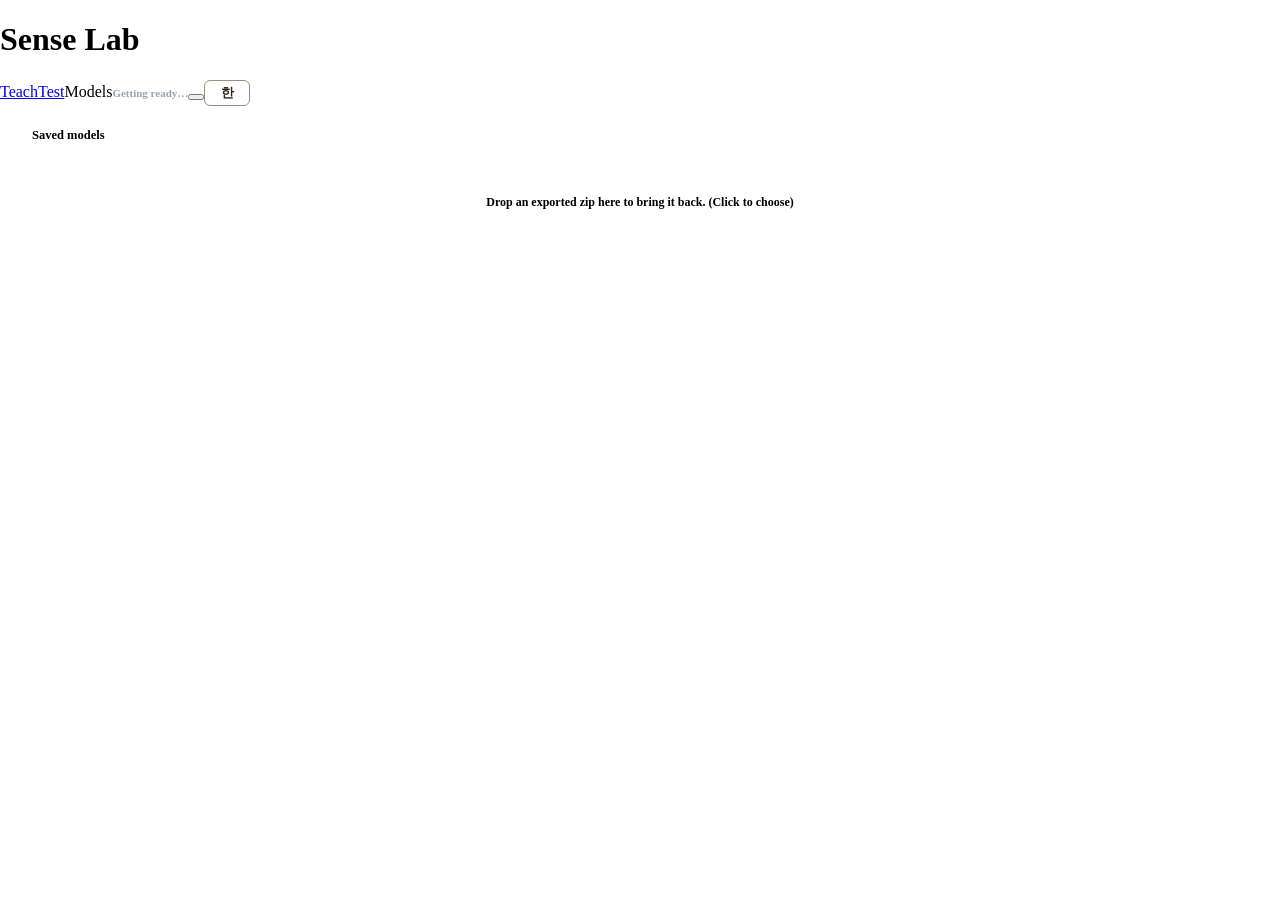
==== storage.html @ ff385c6b "브랜드를 영문 워드마크로 + 소스 버튼 2×2 그리드 - 로고·페이지 제목을 두 언어 모두 'Sense Lab' 으로 — 한글 음차(센스 랩)가   어색해서 고유명사는 영문으로 통" ====
<!DOCTYPE html>
<html lang="ko">
<head>
<meta charset="utf-8">
<meta name="viewport" content="width=device-width,initial-scale=1">
<title>Sense Lab — 보관함</title>
<link rel="icon" type="image/png" href="assets/img/favicon.png">
<link rel="manifest" href="manifest.webmanifest">
<meta name="theme-color" content="#FBF7EF">
<link rel="stylesheet" href="assets/fonts/pretendard.css?v=24">
<link rel="stylesheet" href="css/all.min.css?v=24">
<link rel="stylesheet" href="css/ui.css?v=24">
<link rel="stylesheet" href="css/theme-maker.css?v=24">
<link rel="stylesheet" href="css/app.css?v=24">
</head>
<body>

<header data-tab="storage.html"></header>

<div id="glMain">
  <div class="pan" style="flex:1">
    <div class="ph"><i class="fa-solid fa-box-archive"></i>저장한 모델</div>
    <div class="pb">
      <div id="stEmpty" class="hint" style="margin-top:0;display:none">
        <img src="assets/img/pibo-idea.png" alt="" style="width:110px;display:block;margin:18px auto 10px">
        <div style="text-align:center;font-size:12.5px">
          아직 저장한 모델이 없어요.<br><a href="index.html" style="color:var(--acc-ink)">학습실</a>에서 만들어 보세요.
        </div>
      </div>
      <div style="overflow-x:auto">
        <table id="stTable" style="display:none">
          <thead>
            <tr><th>이름</th><th>무엇을 보나</th><th>종류</th><th>예시</th><th>맞힌 비율</th><th>만든 날</th><th></th></tr>
          </thead>
          <tbody id="stBody"></tbody>
        </table>
      </div>

      <div class="dropzone" id="dropZone">
        내보낸 zip 파일을 여기에 놓으면 다시 들어와요. (눌러서 고르기)
      </div>
      <input type="file" id="impFile" accept=".zip" style="display:none">
    </div>
  </div>
</div>

<div id="toast"></div>

<script src="lib/nav.js?v=24"></script>
<script src="lib/i18n.js?v=24"></script>
<script src="lib/tour.js?v=24"></script>
<script src="vendor/tfjs/tf.min.js"></script>
<script src="lib/jszip.min.js"></script>
<script type="module" src="lib/storage_page.js?v=24"></script>
</body>
</html>
---- css/app.css ----
/* Sense Lab 전용 스타일 — 공통 규격은 css/ui.css (파이보 랩과 동일) */
/* 패널·단계·카드 등은 파이보 랩 분류툴(classify.html)의 규격을 그대로 옮겼다 */

html,body{height:100%;margin:0;overflow:hidden}
body{display:flex;flex-direction:column}

/* ── 단계 표시 (분류툴과 동일) ── */
#steps{display:flex;align-items:center;gap:0;padding:11px 16px;background:var(--panel2);
  border-bottom:1px solid var(--line);flex-shrink:0}
.stp{display:flex;align-items:center;gap:7px;font-size:12px;font-weight:600;color:var(--ink3)}
.stp .cir{width:21px;height:21px;border-radius:50%;display:flex;align-items:center;justify-content:center;
  background:var(--line);color:#fff;font-size:11px;font-weight:700}
.stp.on{color:var(--acc-ink)}
.stp.on .cir{background:var(--acc)}
.stp.done .cir{background:var(--ok)}
.stp.done{color:var(--ink2)}
.stpline{flex:1;height:1px;background:var(--line);margin:0 12px;max-width:70px}

/* ── 본문 3단 패널 ── */
#glMain{flex:1;min-height:0;display:flex;gap:12px;padding:12px;box-sizing:border-box;background:var(--bg)}
.pan{background:var(--panel);border:1px solid var(--line);border-radius:12px;
  display:flex;flex-direction:column;min-width:0;overflow:hidden}
.pan > .ph{display:flex;align-items:center;gap:7px;padding:10px 13px;font-size:12.5px;font-weight:700;
  color:var(--ink);border-bottom:1px solid var(--line-soft);flex-shrink:0}
.pan > .pb{padding:12px 13px;overflow-y:auto;flex:1}
#panL{width:270px;flex-shrink:0}
#panC{flex:1}
#panR{width:320px;flex-shrink:0}

.pb-label{font-size:11px;font-weight:700;color:var(--ink3);margin-bottom:6px}
.row{display:flex;gap:6px}
.inp{flex:1;min-width:0;border:1px solid var(--line);background:var(--panel2);
  border-radius:7px;padding:6px 9px;font-size:12px;font-family:inherit;color:var(--ink);outline:none}
.inp:focus{border-color:var(--acc)}
.hint{font-size:11px;color:var(--ink3);margin-top:9px;line-height:1.6}

.db{display:inline-flex;align-items:center;gap:6px;border:1px solid var(--line);
  background:var(--panel);color:var(--ink2);border-radius:8px;
  padding:6px 12px;font-size:12.5px;font-weight:600;cursor:pointer;font-family:inherit;transition:all .12s}
.db:hover{border-color:var(--acc);color:var(--acc-ink);background:var(--acc-soft)}
.db:disabled{opacity:.4;cursor:default}
.db.go{background:var(--acc);color:#fff;border-color:var(--acc)}
.db.go:hover{background:var(--acc-ink);border-color:var(--acc-ink);color:#fff}
.db.go:disabled{background:var(--acc);border-color:var(--acc);color:#fff}
.db.warn{background:var(--warn);color:#fff;border-color:var(--warn)}
.db.warn:hover{background:#C94A40;border-color:#C94A40;color:#fff}
/* 지우기처럼 위험하지만 튀면 안 되는 버튼 — 평소엔 조용히, 올리면 경고색 */
.db.danger{color:var(--ink3)}
.db.danger:hover{border-color:var(--warn);color:var(--warn);background:transparent}

/* ── 소스(무엇을 볼까) 선택 ── */
/* 2×2 그리드 — 영어처럼 라벨이 길어도 잘리지 않는다 */
.srcpick{display:grid;grid-template-columns:1fr 1fr;gap:6px}
.srcpick .db{justify-content:center;padding:9px 6px;min-width:0}
.srcpick .db.on{background:var(--acc-soft);border-color:var(--acc);color:var(--acc-ink)}

/* ── 종류(클래스) 카드 (분류툴과 동일) ── */
.cls{border:1px solid var(--line);border-radius:9px;padding:9px 10px;margin-top:8px;cursor:pointer;transition:all .12s}
.cls:hover{border-color:var(--acc)}
.cls.on{border-color:var(--acc);background:var(--acc-soft)}
.cls .top{display:flex;align-items:center;gap:6px}
.cls .nm{flex:1;font-size:12.5px;font-weight:700;color:var(--ink);
  overflow:hidden;text-overflow:ellipsis;white-space:nowrap}
.cls .ct{font-size:11px;color:var(--ink3);font-weight:600;flex-shrink:0}
.cls .del{border:0;background:none;color:var(--ink3);cursor:pointer;padding:2px 3px;font-size:11px}
.cls .del:hover{color:var(--warn)}
.thumbs{display:flex;flex-wrap:wrap;gap:3px;margin-top:7px;max-height:150px;overflow-y:auto;padding-right:2px}
.thumbs img{width:32px;height:32px;object-fit:cover;border-radius:4px;display:block;cursor:pointer;
  transition:transform .1s,outline-color .1s;outline:2px solid transparent}
.thumbs img:hover{transform:scale(2.2);outline-color:var(--warn);position:relative;z-index:5}

/* ── 카메라 ── */
#panC .pb{display:flex;flex-direction:column;min-height:0}
#camSel{max-width:340px}
#camBox{position:relative;background:#0C1114;border-radius:10px;overflow:hidden;
  flex:0 0 auto;aspect-ratio:4/3;height:min(40vh,360px);width:auto;max-width:100%;margin:0 auto}
#camVid{width:100%;height:100%;object-fit:contain;display:block;transform:scaleX(-1)}
#ovCv{position:absolute;inset:0;width:100%;height:100%;transform:scaleX(-1);pointer-events:none}
#bgCv{position:absolute;inset:0;width:100%;height:100%;transform:scaleX(-1);pointer-events:none}
#camOff{position:absolute;inset:0;display:flex;flex-direction:column;align-items:center;justify-content:center;
  gap:8px;color:#56646C;font-size:12px;font-weight:600}
#micCv{position:absolute;inset:0;width:100%;height:100%}

/* ── 갈래 토글 (한 손/두 손 · 상반신/전신) ── */
#variantRow{display:flex;align-items:center;gap:8px;margin-top:7px;flex-wrap:wrap}
#variantRow .lb2{font-size:11px;color:var(--ink3);font-weight:700;flex-shrink:0}
.seg{display:inline-flex;border:1.5px solid var(--line);border-radius:8px;overflow:hidden}
.seg button{border:0;background:transparent;padding:4px 11px;font-size:12px;font-weight:700;
  color:var(--ink2);cursor:pointer;display:flex;gap:5px;align-items:center;font-family:inherit}
.seg button+button{border-left:1.5px solid var(--line)}
.seg button.on{background:var(--acc-soft);color:var(--acc-ink)}
#capBtn,.selinfo,#panC .row{flex-shrink:0}
.selinfo{margin-top:10px;padding:8px 10px;border-radius:8px;background:var(--panel2);
  font-size:12px;color:var(--ink2);font-weight:600;text-align:center}
.selinfo.on{background:var(--acc-soft);color:var(--acc-ink)}
#capBtn{width:100%;margin-top:9px;justify-content:center;padding:11px}
.privnote{flex-shrink:0;text-align:center;font-size:11px;color:var(--ink3);margin-top:8px;font-weight:600}

/* ── 좌표 관찰 패널 ── */
#numsWrap{flex-shrink:0;margin-top:10px}
#numsHead{display:flex;align-items:center;gap:7px;font-size:11.5px;font-weight:700;color:var(--ink2)}
#numsHead .st-badge{font-size:10.5px;font-weight:600;color:var(--ink3)}
#numsBox{margin-top:6px;max-height:118px;overflow-y:auto;border:1px solid var(--line-soft);
  border-radius:8px;background:var(--panel2);padding:6px 8px}
#numsBox table{width:100%;border-collapse:collapse;font-family:var(--mono);font-size:10.5px;color:var(--ink2)}
#numsBox th{text-align:right;font-weight:600;color:var(--ink3);padding:1px 4px;position:sticky;top:-6px;background:var(--panel2)}
#numsBox th:first-child,#numsBox td:first-child{text-align:left;color:var(--ink3)}
#numsBox td{text-align:right;padding:1px 4px;font-variant-numeric:tabular-nums;white-space:nowrap}
#numsEmpty{font-size:11px;color:var(--ink3);text-align:center;padding:10px 0}

/* ── 진행 / 그래프 ── */
.prg{margin-bottom:12px}
.prg .lb{display:flex;justify-content:space-between;font-size:11px;color:var(--ink3);font-weight:600;margin-bottom:5px}
.track{height:6px;border-radius:3px;background:var(--line-soft);overflow:hidden}
.fill{height:100%;width:0;background:var(--acc);transition:width .2s}
#chartBox{margin-top:10px}
#chart{width:100%;height:110px;display:block;border:1px solid var(--line-soft);border-radius:8px;background:var(--panel2)}
.chart-legend{display:flex;gap:12px;margin-top:4px;font-size:10.5px;color:var(--ink3);font-weight:600}
.chart-legend i{display:inline-block;width:14px;height:3px;border-radius:2px;margin-right:4px;vertical-align:middle}
.chart-legend .lg-acc{background:var(--acc)}
.chart-legend .lg-warn{background:var(--warn)}

/* ── 예측 막대 (분류툴과 동일) ── */
.bar{margin-bottom:7px}
.bar .bl{display:flex;justify-content:space-between;font-size:11.5px;font-weight:600;color:var(--ink2);margin-bottom:3px}
.bar .bt{height:8px;border-radius:4px;background:var(--line-soft);overflow:hidden}
.bar .bf{height:100%;width:0;background:var(--ink3);transition:width .15s}
.bar.top .bl{color:var(--acc-ink)}
.bar.top .bf{background:var(--acc)}

/* ── 결과 / 혼동행렬(헷갈린 표) ── */
.sec2{border-top:1px solid var(--line-soft);margin-top:13px;padding-top:12px}
.sec2 .st{font-size:11px;font-weight:700;color:var(--ink3);margin-bottom:8px;
  text-transform:uppercase;letter-spacing:.04em}
.accbig{font-size:22px;font-weight:800;color:var(--acc-ink);font-variant-numeric:tabular-nums}
.accbig small{font-size:12px;color:var(--ink3);font-weight:600;margin-left:6px}
#cmWrap{overflow-x:auto;margin-top:8px}
#cmWrap table{border-collapse:collapse;font-size:10.5px;margin:0 auto}
#cmWrap th{font-weight:600;color:var(--ink3);padding:3px 6px;max-width:64px;overflow:hidden;
  text-overflow:ellipsis;white-space:nowrap}
#cmWrap td{border:1px solid var(--line-soft);padding:0;text-align:center;min-width:34px;height:26px;
  font-variant-numeric:tabular-nums;font-weight:700;color:var(--ink2)}
#cmWrap td.diag{color:var(--acc-deep)}
.cm-note{font-size:10.5px;color:var(--ink3);margin-top:6px;line-height:1.5;text-align:center}

/* ── 저장 목록 ── */
.saved{display:flex;align-items:center;gap:6px;padding:6px 9px;border-radius:7px;
  background:var(--panel2);margin-bottom:5px;font-size:11.5px}
.saved .nm{flex:1;font-weight:700;color:var(--ink);overflow:hidden;text-overflow:ellipsis;white-space:nowrap}
.saved .mt{color:var(--ink3);flex-shrink:0;font-size:10.5px}
.saved button{border:0;background:none;color:var(--ink3);cursor:pointer;padding:2px 3px}
.saved button:hover{color:var(--warn)}

/* ── 시험실 ── */
.modes{display:flex;gap:6px;padding:11px 16px;background:var(--panel2);border-bottom:1px solid var(--line);flex-shrink:0}
.modes .db.on{background:var(--acc-soft);border-color:var(--acc);color:var(--acc-ink)}
.mradio{display:flex;align-items:center;gap:8px;border:1px solid var(--line);border-radius:9px;
  padding:8px 10px;margin-top:8px;cursor:pointer;transition:all .12s;font-size:12px}
.mradio:hover{border-color:var(--acc)}
.mradio.on{border-color:var(--acc);background:var(--acc-soft)}
.mradio .nm{flex:1;font-weight:700;color:var(--ink);overflow:hidden;text-overflow:ellipsis;white-space:nowrap}
.mradio .mt{font-size:10.5px;color:var(--ink3);flex-shrink:0}
.thr{margin-top:13px}
.thr .lb{display:flex;justify-content:space-between;font-size:11px;font-weight:600;color:var(--ink2);margin-bottom:5px}
.thr input[type=range]{width:100%}
.answer{margin-top:4px;margin-bottom:11px;padding:14px 10px;border-radius:10px;background:var(--panel2);
  text-align:center;font-size:19px;font-weight:800;color:var(--ink);min-height:52px;
  display:flex;align-items:center;justify-content:center;overflow-wrap:anywhere}
.answer.sure{background:var(--acc-soft);color:var(--acc-ink)}
.answer.idk{color:var(--ink3)}
.srcstate{display:flex;align-items:center;gap:6px;padding:6px 9px;border-radius:7px;background:var(--panel2);
  margin-bottom:5px;font-size:11.5px}
.srcstate .sn{font-weight:700;color:var(--ink2);width:64px;flex-shrink:0}
.srcstate .sv{flex:1;font-weight:700;color:var(--ink);overflow:hidden;text-overflow:ellipsis;white-space:nowrap}
.srcstate .sv.idk,.srcstate .sv.none{color:var(--ink3);font-weight:600}
.srcstate .sp2{font-size:10.5px;color:var(--ink3);flex-shrink:0;font-variant-numeric:tabular-nums}

/* ── 규칙표 ── */
.rule{border:1px solid var(--line);border-radius:9px;padding:9px 10px;margin-top:8px}
.rule .rtop{display:flex;align-items:center;gap:6px;margin-bottom:7px}
.rule .rtop .inp{font-weight:700}
.rule .del{border:0;background:none;color:var(--ink3);cursor:pointer;padding:2px 3px;font-size:11px}
.rule .del:hover{color:var(--warn)}
.rule .conds{display:flex;flex-direction:column;gap:5px}
.rcond{display:flex;align-items:center;gap:6px;font-size:11.5px}
.rcond .sn{width:38px;flex-shrink:0;font-weight:700;color:var(--ink2)}
.rcond select{flex:1}
.rule .op{display:flex;gap:4px;margin-top:7px;align-items:center}
.rule .op .lb2{font-size:10.5px;color:var(--ink3);font-weight:600;margin-right:2px}
.rule .op button{border:1px solid var(--line);background:var(--panel2);border-radius:6px;padding:3px 10px;
  font-size:10.5px;font-weight:700;cursor:pointer;color:var(--ink3);font-family:inherit}
.rule .op button.on{background:var(--acc-soft);border-color:var(--acc);color:var(--acc-ink)}
.rule.fired{border-color:var(--acc);background:var(--acc-soft)}

/* ── 순서 놀이 (순서도) ── */
.seq-node{width:fit-content;margin:0 auto;padding:5px 16px;border-radius:999px;border:1px solid var(--line);
  background:var(--panel2);font-size:11.5px;font-weight:700;color:var(--ink2)}
.seq-node.goal.done{border-color:var(--ok);background:#EEF5EF;color:var(--ok)}
.seq-arrow{width:0;height:16px;border-left:2px solid var(--line);margin:0 auto;position:relative}
.seq-arrow::after{content:'';position:absolute;left:-5px;bottom:-1px;border:4px solid transparent;
  border-top-color:var(--line)}
.seq-step{border:1px solid var(--line);border-radius:9px;padding:8px 10px;transition:all .15s}
.seq-step .top{display:flex;align-items:center;gap:7px}
.seq-step .sq-idx{width:21px;height:21px;border-radius:50%;flex-shrink:0;display:flex;align-items:center;
  justify-content:center;background:var(--line);color:#fff;font-size:11px;font-weight:700}
.seq-step select{flex:1}
.seq-step .del{border:0;background:none;color:var(--ink3);cursor:pointer;padding:2px 3px;font-size:11px}
.seq-step .del:hover{color:var(--warn)}
.seq-step .sq-track{height:5px;border-radius:3px;background:var(--line-soft);overflow:hidden;margin-top:7px}
.seq-step .sq-fill{height:100%;width:0;background:var(--acc);border-radius:3px;transition:width .1s linear}
.seq-step.cur{border-color:var(--acc);background:var(--acc-soft)}
.seq-step.cur .sq-idx{background:var(--acc)}
.seq-step.done{border-color:var(--ok)}
.seq-step.done .sq-idx{background:var(--ok)}
.seq-step.done .sq-fill{background:var(--ok)}

/* ── 보관함 표 ── */
#stTable{width:100%;border-collapse:collapse;font-size:12px}
#stTable th{text-align:left;font-size:11px;color:var(--ink3);font-weight:700;padding:7px 9px;
  border-bottom:1px solid var(--line)}
#stTable td{padding:8px 9px;border-bottom:1px solid var(--line-soft);color:var(--ink2);vertical-align:middle}
#stTable td.nm{font-weight:700;color:var(--ink)}
#stTable .num{font-variant-numeric:tabular-nums}
#stTable .db{padding:4px 9px;font-size:11.5px}
.dropzone{border:1.5px dashed var(--line);border-radius:10px;padding:18px;text-align:center;
  color:var(--ink3);font-size:12px;font-weight:600;margin-top:12px;transition:all .15s;cursor:pointer}
.dropzone:hover,.dropzone.over{border-color:var(--acc);color:var(--acc-ink);background:var(--acc-soft)}

/* ── 튜토리얼 (파이보 말풍선 안내) ── */
.tour{position:fixed;inset:0;z-index:300}
.tour-spot{position:fixed;border-radius:10px;pointer-events:none;
  border:2px solid var(--acc);
  box-shadow:0 0 0 9999px rgba(42,38,32,.45);   /* 구멍 뚫린 어두운 막 */
  transition:all .25s ease}
.tour-bubble{position:fixed;background:var(--panel);border:1px solid var(--line);
  border-radius:12px;box-shadow:0 8px 24px rgba(42,38,32,.25);padding:13px 14px 11px;
  display:flex;flex-wrap:wrap;gap:10px;align-items:flex-start;transition:all .25s ease}
.tour-char{width:52px;height:auto;flex-shrink:0}
.tour-text{flex:1;min-width:0;font-size:13.5px;font-weight:600;color:var(--ink);
  line-height:1.65;white-space:pre-line;padding-top:2px}
.tour-foot{width:100%;display:flex;align-items:center;gap:6px;margin-top:2px}
.tour-dots{flex:1;display:flex;gap:4px;align-items:center}
.tour-dots .dot{width:6px;height:6px;border-radius:50%;background:var(--line-soft)}
.tour-dots .dot.on{background:var(--acc)}
.tour-skip{font-size:11.5px;padding:5px 9px}
.tour-next{font-size:12.5px;padding:5px 14px}

/* ── 토스트 (분류툴과 동일) ── */
#toast{position:fixed;left:50%;bottom:26px;transform:translateX(-50%);z-index:200;
  background:#233642;color:#fff;font-size:12.5px;font-weight:600;padding:10px 18px;border-radius:9px;
  box-shadow:0 6px 20px rgba(0,0,0,.2);opacity:0;pointer-events:none;transition:opacity .2s}
#toast.on{opacity:1}

/* ── 반응형 ── */
.db{-webkit-user-select:none;user-select:none;touch-action:manipulation}
#steps{overflow-x:auto}
#steps .stp{white-space:nowrap;flex-shrink:0}
#steps .stpline{min-width:16px;flex-shrink:1}

@media (max-width:1100px){
  html,body{overflow:auto;height:auto;min-height:100vh}
  #glMain{flex-direction:column;overflow:visible}
  .pan > .pb{overflow-y:visible}
  #panL,#panR{width:100%}
  #panC{flex:1 1 auto}
  #camBox{width:100%;height:auto;max-height:none}
  .thumbs{max-height:96px}
}

@media (max-width:700px){
  /* 폰에서는 전체 글자를 한 단계 키운다. 입력칸은 16px — iOS 포커스 확대 방지 */
  body{font-size:15px}
  /* 헤더는 스크롤 대신 크기를 줄여 한 줄에 맞춘다 */
  header{margin:6px 6px 0;padding:0 8px;gap:4px}
  header h1{font-size:15px;padding-right:6px;flex-shrink:0;letter-spacing:0}
  header h1 img{height:24px}
  /* theme-maker.css 가 html body .navlink 로 높게 걸어 두므로 같은 특이성으로 좁힌다 */
  html body .navlink{flex-shrink:0;padding:6px 9px 4px;font-size:13.5px}
  #engine{display:none}
  #langToggle{font-size:13px !important;padding:6px 8px !important;min-width:38px !important;margin-right:0}
  .hbtn{width:30px;height:30px;font-size:12px}
  #camSel{max-width:none}
  /* 단계 표시줄: 스크롤 대신 폭에 맞춰 축소 */
  #steps{padding:10px 8px;overflow:visible;justify-content:space-between}
  #steps .stpline{min-width:4px}
  .stp{font-size:12px;gap:4px}
  .stp .cir{width:20px;height:20px;font-size:11px}
  .stpline{margin:0 4px}
  .modes{flex-wrap:wrap;padding:9px 10px}
  .modes .db{font-size:14px;padding:9px 13px}
  #modeHint{display:none}
  #glMain{padding:8px;gap:8px}
  .pan > .ph{font-size:14.5px;padding:12px 13px}
  .pan > .pb{padding:11px}
  .db{font-size:14px;padding:9px 13px}
  .srcpick .db{padding:11px 4px;font-size:14px}
  .inp,select.inp,.params input{font-size:16px;padding:9px 11px}
  .hint{font-size:13px;line-height:1.65}
  .cls{padding:11px 12px}
  .cls .nm{font-size:14.5px}
  .cls .ct{font-size:12.5px}
  .thumbs img{width:40px;height:40px}
  .selinfo{font-size:14px;padding:10px}
  #capBtn,#trainBtn{font-size:15px;padding:13px}
  .privnote{font-size:12.5px}
  #numsHead{font-size:13px}
  #numsHead .st-badge{font-size:12px}
  #numsBox table{font-size:12px}
  #numsEmpty{font-size:12.5px}
  .prg .lb{font-size:12.5px}
  .chart-legend{font-size:12px}
  .accbig{font-size:26px}
  .accbig small{font-size:13px}
  #cmWrap table{font-size:12.5px}
  #cmWrap td{min-width:40px;height:30px}
  .cm-note{font-size:12px}
  .sec2 .st{font-size:12.5px}
  .pb-label{font-size:13px}
  .mradio{padding:11px 12px;font-size:13.5px}
  .mradio .nm{font-size:14.5px}
  .mradio .mt{font-size:12px}
  .thr .lb{font-size:13px}
  input[type=range]::-webkit-slider-thumb{width:20px;height:20px}
  .answer{font-size:20px;min-height:60px}
  .bar .bl{font-size:13px}
  .bar .bt{height:10px}
  .srcstate{font-size:13.5px;padding:9px 10px}
  .srcstate .sp2{font-size:12px}
  .rule{padding:11px 12px}
  .rcond{font-size:13.5px}
  .rcond .sn{width:46px}
  .rule .op .lb2{font-size:12px}
  .rule .op button{font-size:12.5px;padding:6px 13px}
  #stTable{font-size:13.5px}
  #stTable th{font-size:12px;padding:8px 7px}
  #stTable td{padding:9px 7px}
  .dropzone{padding:16px;font-size:13.5px}
  #toast{font-size:14px}
}

@media (max-width:420px){
  /* 아주 좁은 폰: 로고(시그니처)는 남기고 여백을 더 조인다.
     그래도 안 되는 초소형 화면만 가로 스크롤로 넘긴다 */
  header{margin:4px 4px 0;padding:0 6px;gap:2px;overflow-x:auto;scrollbar-width:none}
  header::-webkit-scrollbar{display:none}
  header h1 img{height:22px}
  header h1{font-size:13.5px;padding-right:3px;gap:5px}
  html body .navlink{padding:6px 4px 4px;font-size:13px}
  #langToggle{min-width:34px !important;padding:6px 6px !important}
  .hbtn{width:28px;height:28px;flex-shrink:0}
}

@media (max-width:365px){
  /* 초소형: 로고만 남기고 서비스명 글자를 접는다 */
  header h1 .brand-txt{display:none}
  .stp{font-size:11px;gap:3px}
  .stp .cir{width:18px;height:18px;font-size:10px}
  .stpline{margin:0 3px}
}
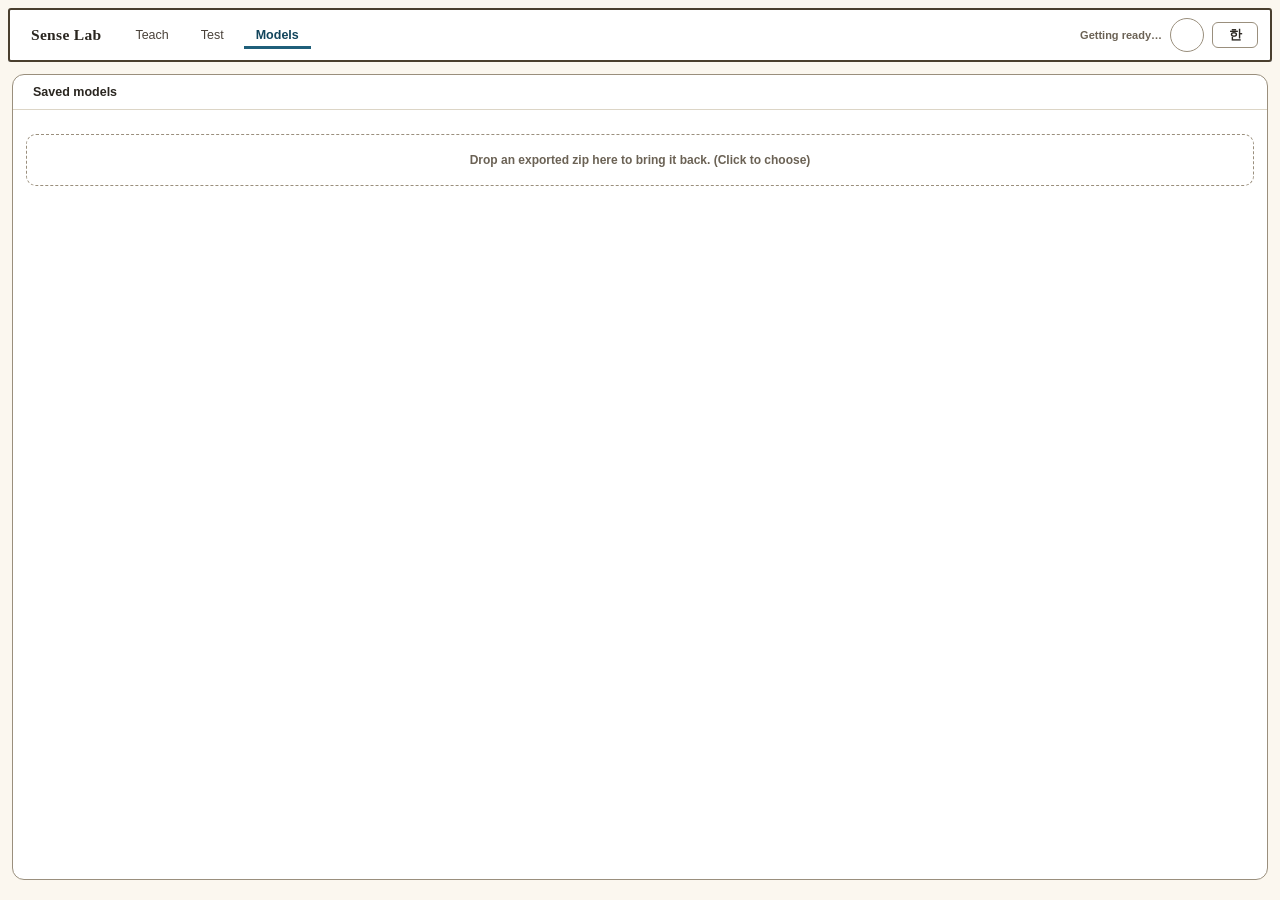
==== commit af2e362c: "CSS 를 공용 디자인 킷 한 파일로 정리 (teach-lab 과 같은 구조) 이 저장소는 design/maker-ui.css (공용 디자인 킷)를 들고만 있고 실제로는 쓰지 않았" ====
--- a/storage.html
+++ b/storage.html
@@ -7,18 +7,17 @@
 <link rel="icon" type="image/png" href="assets/img/favicon.png">
 <link rel="manifest" href="manifest.webmanifest">
 <meta name="theme-color" content="#FBF7EF">
-<link rel="stylesheet" href="assets/fonts/pretendard.css?v=24">
-<link rel="stylesheet" href="css/all.min.css?v=24">
-<link rel="stylesheet" href="css/ui.css?v=24">
-<link rel="stylesheet" href="css/theme-maker.css?v=24">
-<link rel="stylesheet" href="css/app.css?v=24">
+<link rel="stylesheet" href="assets/fonts/pretendard.css?v=25">
+<link rel="stylesheet" href="css/all.min.css?v=25">
+<link rel="stylesheet" href="css/maker-ui.css?v=25">
+<link rel="stylesheet" href="css/app.css?v=25">
 </head>
 <body>
 
 <header data-tab="storage.html"></header>
 
-<div id="glMain">
-  <div class="pan" style="flex:1">
+<div class="mk-main" id="glMain">
+  <div class="pan pan-wide">
     <div class="ph"><i class="fa-solid fa-box-archive"></i>저장한 모델</div>
     <div class="pb">
       <div id="stEmpty" class="hint" style="margin-top:0;display:none">
@@ -28,7 +27,7 @@
         </div>
       </div>
       <div style="overflow-x:auto">
-        <table id="stTable" style="display:none">
+        <table class="mk-table" id="stTable" style="display:none">
           <thead>
             <tr><th>이름</th><th>무엇을 보나</th><th>종류</th><th>예시</th><th>맞힌 비율</th><th>만든 날</th><th></th></tr>
           </thead>
--- a/css/maker-ui.css
+++ b/css/maker-ui.css
@@ -0,0 +1,267 @@
+/* ═══════════════════════════════════════════════════════════════════
+   더 메이커 공통 UI — "학습지" 테마 (단일 파일 디자인 킷)
+   ═══════════════════════════════════════════════════════════════════
+   파이보 랩 · Sense Lab · 온디바이스 비전툴이 한 제품으로 보이게 하는
+   공통 규격을 한 파일로 정리한 것이다. 새 서비스는 이 파일 하나를 복사해
+   그대로 쓰고, 서비스 전용 스타일만 별도 파일로 얹는다.
+
+   구성 (위에서 아래로):
+     1. 색·글꼴 토큰        5. 버튼 · 입력
+     2. 기본 리셋·배경      6. 카드 · 목록 · 표
+     3. 헤더 · 탭           7. 진행률 · 확률 막대 · 순서도
+     4. 단계 표시 · 3단 패널 8. 토스트 · 반응형
+
+   지켜야 할 것:
+     · 새 색을 만들지 않는다. 아래 토큰만 쓴다.
+     · 그라디언트 장식·이모지 장식·새 폰트 금지.
+     · 글꼴: Pretendard(본문) + Gowun Batang 계열(서비스명). 셀프호스팅.
+     · 화면 문구는 해요체 존댓말, 한 문장 20자 이내 (초등 눈높이).
+     · 자산 경로는 전부 상대경로 (하위 경로 배포 대비).
+   ─────────────────────────────────────────────────────────────────── */
+
+/* ── 1. 색·글꼴 토큰 : "학습지" (미색 종이 + 갈색 괘선 + 남색 펜) ── */
+:root{
+  --paper:      #FBF7EF;   /* 활동지 바탕 */
+  --line-d:     #4A3F2E;   /* 표 괘선 (짙은 갈색) — 헤더 외곽선 */
+  --pen-blue:   #1F5F7A;   /* 남색 펜 — 주 색 */
+  --pen-blue-d: #12455C;
+  --pen-red:    #B4451C;   /* 빨간 펜 — 경고·오답 */
+
+  --bg:        var(--paper);
+  --panel:     #FFFFFF;    /* 패널·카드 */
+  --panel2:    #FBFAF5;    /* 패널 안 옅은 면 */
+  --line:      #9A8F7D;    /* 테두리 */
+  --line-soft: #DCD5C6;    /* 옅은 테두리·구분선 */
+  --ink:       #2A2620;    /* 본문 */
+  --ink2:      #4A423A;    /* 보조 본문 */
+  --ink3:      #6B6255;    /* 힌트·라벨 */
+  --acc:       var(--pen-blue);
+  --acc-ink:   var(--pen-blue-d);
+  --acc-soft:  #E6EEF6;    /* 선택·활성 면 */
+  --ok:        #2E7D4F;    /* 성공 */
+  --ok-soft:   #EEF5EF;
+  --warn:      var(--pen-red);
+
+  --r-s: 6px; --r-m: 6px;
+  --shadow: 0 1px 0 rgba(44,74,124,.18);
+  --mono: ui-monospace,'SF Mono','Cascadia Mono',Consolas,monospace;
+  --sans: 'Gowun Dodum','Pretendard Variable',Pretendard,-apple-system,'Segoe UI',sans-serif;
+  --serif: 'Gowun Batang','Nanum Myeongjo','Apple SD Gothic Neo',serif;
+}
+
+/* ── 2. 기본 리셋 · 종이 배경 (미색 + 옅은 점무늬) ── */
+*{box-sizing:border-box;margin:0;padding:0}
+body{
+  background-color:var(--paper);
+  background-image:radial-gradient(rgba(31,95,122,.07) 1px,transparent 1px);
+  background-size:22px 22px;
+  color:var(--ink);font-family:var(--sans);font-size:13.5px;
+  display:flex;flex-direction:column;height:100vh;overflow:hidden;
+  padding-bottom:8px;-webkit-font-smoothing:antialiased;
+}
+.num{font-variant-numeric:tabular-nums}
+::-webkit-scrollbar{width:5px}
+::-webkit-scrollbar-track{background:transparent}
+::-webkit-scrollbar-thumb{background:var(--line);border-radius:999px}
+
+/* ── 3. 헤더 : 흰 상자 + 갈색 외곽선, 서비스명은 명조 ── */
+header{
+  background:#fff;border:2px solid var(--line-d);border-radius:3px;
+  box-shadow:var(--shadow);margin:8px 8px 0;padding:0 12px;height:54px;
+  display:flex;align-items:center;gap:8px;flex-shrink:0;
+}
+header h1{
+  display:flex;align-items:center;gap:9px;height:100%;padding-right:14px;
+  font-family:var(--serif);font-size:15.5px;font-weight:700;letter-spacing:.02em;color:var(--ink);
+}
+header h1 img{height:30px;width:auto;display:block}
+
+/* 탭: 테두리 없는 밑줄 탭 — 선택된 탭만 남색 줄 */
+.navlink{
+  background:transparent;border:none;border-bottom:3px solid transparent;border-radius:0;
+  color:var(--ink2);padding:6px 12px 4px;font-size:12.5px;font-weight:400;
+  text-decoration:none;white-space:nowrap;display:inline-flex;align-items:center;gap:6px;
+  transition:all .12s;cursor:pointer;
+}
+.navlink:hover{border-bottom-color:#CFC7B8;color:var(--ink)}
+.navlink.on,.navlink[aria-current]{border-bottom-color:var(--pen-blue);color:var(--pen-blue-d);font-weight:700}
+
+/* 상태 배지 (준비/완료) */
+.badge{font-size:11.5px;font-weight:600;padding:3px 10px;border-radius:999px;
+  background:var(--panel2);border:1px solid var(--line-soft);color:var(--ink3)}
+.badge.ok{color:var(--ok);background:var(--ok-soft);border-color:#C9DCCB}
+
+/* 한/영 토글 (헤더 맨 오른쪽) */
+#langToggle,.lang-toggle{
+  border:1.5px solid var(--line);background:var(--panel);color:var(--ink);
+  border-radius:var(--r-s);padding:6px 10px;font-size:12.5px;font-weight:600;
+  min-width:46px;text-align:center;line-height:1;font-family:inherit;cursor:pointer;
+}
+
+/* ── 4. 단계 표시 · 본문 3단 패널 ── */
+#steps,.steps{display:flex;align-items:center;gap:0;padding:11px 16px;background:var(--panel2);
+  border-bottom:1px solid var(--line);flex-shrink:0;overflow-x:auto}
+.stp{display:flex;align-items:center;gap:7px;font-size:12px;font-weight:600;color:var(--ink3);
+  white-space:nowrap;flex-shrink:0}
+.stp .cir{width:21px;height:21px;border-radius:50%;display:flex;align-items:center;justify-content:center;
+  background:var(--line);color:#fff;font-size:11px;font-weight:700}
+.stp.on{color:var(--acc-ink)}
+.stp.on .cir{background:var(--acc)}
+.stp.done{color:var(--ink2)}
+.stp.done .cir{background:var(--ok)}
+.stpline{flex:1;height:1px;background:var(--line);margin:0 12px;max-width:70px;min-width:16px}
+
+/* 본문: 가운데가 넓은 3단. 페이지마다 좌우 폭만 조절해 쓴다 */
+.mk-main{flex:1;min-height:0;display:flex;gap:12px;padding:12px;background:var(--bg)}
+.pan{background:var(--panel);border:1px solid var(--line);border-radius:12px;
+  display:flex;flex-direction:column;min-width:0;overflow:hidden}
+.pan > .ph{display:flex;align-items:center;gap:7px;padding:10px 13px;font-size:12.5px;font-weight:700;
+  color:var(--ink);border-bottom:1px solid var(--line-soft);flex-shrink:0}
+.pan > .pb{padding:12px 13px;overflow-y:auto;flex:1}
+.pan-side{width:270px;flex-shrink:0}      /* 왼쪽 */
+.pan-wide{flex:1}                          /* 가운데 */
+.pan-out{width:320px;flex-shrink:0}       /* 오른쪽 */
+
+.pb-label{font-size:11px;font-weight:700;color:var(--ink3);margin-bottom:6px}
+.hint{font-size:11px;color:var(--ink3);margin-top:9px;line-height:1.6}
+.sec2{border-top:1px solid var(--line-soft);margin-top:13px;padding-top:12px}
+.sec2 .st{font-size:11px;font-weight:700;color:var(--ink3);margin-bottom:8px;
+  text-transform:uppercase;letter-spacing:.04em}
+
+/* ── 5. 버튼 · 입력 ── */
+.row{display:flex;gap:6px}
+.db{display:inline-flex;align-items:center;gap:6px;border:1px solid var(--line);
+  background:var(--panel);color:var(--ink2);border-radius:8px;padding:6px 12px;
+  font-size:12.5px;font-weight:600;cursor:pointer;font-family:inherit;transition:all .12s;
+  -webkit-user-select:none;user-select:none;touch-action:manipulation}
+.db:hover{border-color:var(--acc);color:var(--acc-ink);background:var(--acc-soft)}
+.db:disabled{opacity:.4;cursor:default}
+.db.on{background:var(--acc-soft);border-color:var(--acc);color:var(--acc-ink)}   /* 토글 눌림 */
+.db.go{background:var(--acc);color:#fff;border-color:var(--acc)}                  /* 주 동작 */
+.db.go:hover{background:var(--acc-ink);border-color:var(--acc-ink);color:#fff}
+.db.go:disabled{background:var(--acc);border-color:var(--acc);color:#fff}
+.db.warn{background:var(--warn);color:#fff;border-color:var(--warn)}              /* 강한 경고 */
+.db.danger{color:var(--ink3)}                                                     /* 조용한 지우기 */
+.db.danger:hover{border-color:var(--warn);color:var(--warn);background:transparent}
+
+.inp{flex:1;min-width:0;border:1px solid var(--line);background:var(--panel2);
+  border-radius:7px;padding:6px 9px;font-size:12px;font-family:inherit;color:var(--ink);outline:none}
+.inp:focus{border-color:var(--acc)}
+input[type=range]{width:100%;height:3px;-webkit-appearance:none;appearance:none;
+  background:var(--line);border-radius:999px;outline:none;cursor:pointer}
+input[type=range]::-webkit-slider-thumb{-webkit-appearance:none;width:14px;height:14px;
+  background:#fff;border:2.5px solid var(--acc);border-radius:50%;
+  box-shadow:0 1px 3px rgba(35,54,66,.2);transition:transform .1s}
+input[type=range]:hover::-webkit-slider-thumb{transform:scale(1.15)}
+input[type=file]{display:none}
+
+/* ── 6. 카드 · 목록 · 표 ── */
+/* 고르는 카드 (종류·모델 등). .on = 선택됨 */
+.cls,.mradio{border:1px solid var(--line);border-radius:9px;padding:9px 10px;margin-top:8px;
+  cursor:pointer;transition:all .12s;display:block}
+.cls:hover,.mradio:hover{border-color:var(--acc)}
+.cls.on,.mradio.on{border-color:var(--acc);background:var(--acc-soft)}
+.cls .top,.mradio{display:flex;align-items:center;gap:6px}
+.cls .nm,.mradio .nm{flex:1;font-size:12.5px;font-weight:700;color:var(--ink);
+  overflow:hidden;text-overflow:ellipsis;white-space:nowrap}
+.cls .ct,.mradio .mt{font-size:11px;color:var(--ink3);font-weight:600;flex-shrink:0}
+.cls .del{border:0;background:none;color:var(--ink3);cursor:pointer;padding:2px 3px;font-size:11px}
+.cls .del:hover{color:var(--warn)}
+
+/* 얇은 목록 줄 */
+.saved{display:flex;align-items:center;gap:6px;padding:6px 9px;border-radius:7px;
+  background:var(--panel2);margin-bottom:5px;font-size:11.5px}
+.saved .nm{flex:1;font-weight:700;color:var(--ink);overflow:hidden;text-overflow:ellipsis;white-space:nowrap}
+.saved .mt{color:var(--ink3);flex-shrink:0;font-size:10.5px}
+
+/* 표 */
+.mk-table{width:100%;border-collapse:collapse;font-size:12px}
+.mk-table th{text-align:left;font-size:11px;color:var(--ink3);font-weight:700;padding:7px 9px;
+  border-bottom:1px solid var(--line)}
+.mk-table td{padding:8px 9px;border-bottom:1px solid var(--line-soft);color:var(--ink2);vertical-align:middle}
+.mk-table td.nm{font-weight:700;color:var(--ink)}
+
+/* 파일 놓는 곳 */
+.dropzone{border:1.5px dashed var(--line);border-radius:10px;padding:18px;text-align:center;
+  color:var(--ink3);font-size:12px;font-weight:600;margin-top:12px;transition:all .15s;cursor:pointer}
+.dropzone:hover,.dropzone.over{border-color:var(--acc);color:var(--acc-ink);background:var(--acc-soft)}
+
+/* ── 7. 진행률 · 확률 막대 · 큰 답 · 순서도 ── */
+.prg .lb{display:flex;justify-content:space-between;font-size:11px;color:var(--ink3);
+  font-weight:600;margin-bottom:5px}
+.track{height:6px;border-radius:3px;background:var(--line-soft);overflow:hidden}
+.fill{height:100%;width:0;background:var(--acc);transition:width .2s}
+
+/* 확률 막대: 1등만 강조 (.top) */
+.bar{margin-bottom:7px}
+.bar .bl{display:flex;justify-content:space-between;font-size:11.5px;font-weight:600;
+  color:var(--ink2);margin-bottom:3px}
+.bar .bt{height:8px;border-radius:4px;background:var(--line-soft);overflow:hidden}
+.bar .bf{height:100%;width:0;background:var(--ink3);transition:width .15s}
+.bar.top .bl{color:var(--acc-ink)}
+.bar.top .bf{background:var(--acc)}
+
+/* 큰 답 상자: .sure = 확신, .idk = 안내·모름 */
+.answer{padding:14px 10px;border-radius:10px;background:var(--panel2);text-align:center;
+  font-size:19px;font-weight:800;color:var(--ink);min-height:52px;
+  display:flex;align-items:center;justify-content:center;overflow-wrap:anywhere}
+.answer.sure{background:var(--acc-soft);color:var(--acc-ink)}
+.answer.idk{color:var(--ink3)}
+
+/* 순서도: 시작 → 단계 카드 → 성공. .cur = 지금, .done = 통과 */
+.seq-node{width:fit-content;margin:0 auto;padding:5px 16px;border-radius:999px;
+  border:1px solid var(--line);background:var(--panel2);font-size:11.5px;font-weight:700;color:var(--ink2)}
+.seq-node.goal.done{border-color:var(--ok);background:var(--ok-soft);color:var(--ok)}
+.seq-arrow{width:0;height:16px;border-left:2px solid var(--line);margin:0 auto;position:relative}
+.seq-arrow::after{content:'';position:absolute;left:-5px;bottom:-1px;
+  border:4px solid transparent;border-top-color:var(--line)}
+.seq-step{border:1px solid var(--line);border-radius:9px;padding:8px 10px;transition:all .15s}
+.seq-step .top{display:flex;align-items:center;gap:7px}
+.seq-step .sq-idx{width:21px;height:21px;border-radius:50%;flex-shrink:0;display:flex;
+  align-items:center;justify-content:center;background:var(--line);color:#fff;font-size:11px;font-weight:700}
+.seq-step .sq-track{height:5px;border-radius:3px;background:var(--line-soft);overflow:hidden;margin-top:7px}
+.seq-step .sq-fill{height:100%;width:0;background:var(--acc);border-radius:3px;transition:width .1s linear}
+.seq-step.cur{border-color:var(--acc);background:var(--acc-soft)}
+.seq-step.cur .sq-idx{background:var(--acc)}
+.seq-step.done{border-color:var(--ok)}
+.seq-step.done .sq-idx{background:var(--ok)}
+.seq-step.done .sq-fill{background:var(--ok)}
+
+/* ── 8. 토스트 · 반응형 ── */
+#toast,.toast{position:fixed;left:50%;bottom:26px;transform:translateX(-50%);z-index:200;
+  background:#233642;color:#fff;font-size:12.5px;font-weight:600;padding:10px 18px;border-radius:9px;
+  box-shadow:0 6px 20px rgba(0,0,0,.2);opacity:0;pointer-events:none;transition:opacity .2s}
+#toast.on,.toast.on{opacity:1}
+
+@media (max-width:1100px){
+  html,body{overflow:auto;height:auto;min-height:100vh}
+  .mk-main{flex-direction:column}
+  .pan-side,.pan-out{width:100%}
+}
+@media (max-width:700px){
+  /* 폰: 전체 글자 한 단계 확대. 입력칸은 16px (iOS 포커스 확대 방지) */
+  body{font-size:15px}
+  header{overflow-x:auto;padding:0 10px;gap:6px;scrollbar-width:none}
+  header::-webkit-scrollbar{display:none}
+  header h1{font-size:16px;padding-right:8px;flex-shrink:0}
+  header h1 img{height:26px}
+  .navlink{flex-shrink:0;padding:7px 12px;font-size:14px}
+  #langToggle,.lang-toggle{font-size:14px;padding:7px 11px;margin-right:4px}
+  .stp{font-size:13.5px}
+  .stp .cir{width:24px;height:24px;font-size:12.5px}
+  .mk-main{padding:8px;gap:8px}
+  .pan > .ph{font-size:14.5px;padding:12px 13px}
+  .pan > .pb{padding:11px}
+  .db{font-size:14px;padding:9px 13px}
+  .inp,select.inp{font-size:16px;padding:9px 11px}
+  .hint{font-size:13px;line-height:1.65}
+  .cls .nm,.mradio .nm{font-size:14.5px}
+  .answer{font-size:20px;min-height:60px}
+  .bar .bl{font-size:13px}
+  .bar .bt{height:10px}
+  .mk-table{font-size:13.5px}
+  .mk-table th{font-size:12px;padding:8px 7px}
+  .mk-table td{padding:9px 7px}
+  input[type=range]::-webkit-slider-thumb{width:20px;height:20px}
+  #toast,.toast{font-size:14px}
+}
--- a/css/app.css
+++ b/css/app.css
@@ -1,69 +1,38 @@
-/* Sense Lab 전용 스타일 — 공통 규격은 css/ui.css (파이보 랩과 동일) */
-/* 패널·단계·카드 등은 파이보 랩 분류툴(classify.html)의 규격을 그대로 옮겼다 */
-
-html,body{height:100%;margin:0;overflow:hidden}
-body{display:flex;flex-direction:column}
-
-/* ── 단계 표시 (분류툴과 동일) ── */
-#steps{display:flex;align-items:center;gap:0;padding:11px 16px;background:var(--panel2);
-  border-bottom:1px solid var(--line);flex-shrink:0}
-.stp{display:flex;align-items:center;gap:7px;font-size:12px;font-weight:600;color:var(--ink3)}
-.stp .cir{width:21px;height:21px;border-radius:50%;display:flex;align-items:center;justify-content:center;
-  background:var(--line);color:#fff;font-size:11px;font-weight:700}
-.stp.on{color:var(--acc-ink)}
-.stp.on .cir{background:var(--acc)}
-.stp.done .cir{background:var(--ok)}
-.stp.done{color:var(--ink2)}
-.stpline{flex:1;height:1px;background:var(--line);margin:0 12px;max-width:70px}
-
-/* ── 본문 3단 패널 ── */
-#glMain{flex:1;min-height:0;display:flex;gap:12px;padding:12px;box-sizing:border-box;background:var(--bg)}
-.pan{background:var(--panel);border:1px solid var(--line);border-radius:12px;
-  display:flex;flex-direction:column;min-width:0;overflow:hidden}
-.pan > .ph{display:flex;align-items:center;gap:7px;padding:10px 13px;font-size:12.5px;font-weight:700;
-  color:var(--ink);border-bottom:1px solid var(--line-soft);flex-shrink:0}
-.pan > .pb{padding:12px 13px;overflow-y:auto;flex:1}
-#panL{width:270px;flex-shrink:0}
-#panC{flex:1}
-#panR{width:320px;flex-shrink:0}
-
-.pb-label{font-size:11px;font-weight:700;color:var(--ink3);margin-bottom:6px}
-.row{display:flex;gap:6px}
-.inp{flex:1;min-width:0;border:1px solid var(--line);background:var(--panel2);
-  border-radius:7px;padding:6px 9px;font-size:12px;font-family:inherit;color:var(--ink);outline:none}
-.inp:focus{border-color:var(--acc)}
-.hint{font-size:11px;color:var(--ink3);margin-top:9px;line-height:1.6}
-
-.db{display:inline-flex;align-items:center;gap:6px;border:1px solid var(--line);
-  background:var(--panel);color:var(--ink2);border-radius:8px;
-  padding:6px 12px;font-size:12.5px;font-weight:600;cursor:pointer;font-family:inherit;transition:all .12s}
-.db:hover{border-color:var(--acc);color:var(--acc-ink);background:var(--acc-soft)}
-.db:disabled{opacity:.4;cursor:default}
-.db.go{background:var(--acc);color:#fff;border-color:var(--acc)}
-.db.go:hover{background:var(--acc-ink);border-color:var(--acc-ink);color:#fff}
-.db.go:disabled{background:var(--acc);border-color:var(--acc);color:#fff}
-.db.warn{background:var(--warn);color:#fff;border-color:var(--warn)}
-.db.warn:hover{background:#C94A40;border-color:#C94A40;color:#fff}
-/* 지우기처럼 위험하지만 튀면 안 되는 버튼 — 평소엔 조용히, 올리면 경고색 */
-.db.danger{color:var(--ink3)}
-.db.danger:hover{border-color:var(--warn);color:var(--warn);background:transparent}
-
-/* ── 소스(무엇을 볼까) 선택 ── */
+/* ═══════════════════════════════════════════════════════════════════
+   Sense Lab 전용 스타일
+   ═══════════════════════════════════════════════════════════════════
+   공통 규격(색·버튼·패널·카드·표·막대·순서도·토스트·헤더)은
+   css/maker-ui.css 에 있다. 그 파일은 design/maker-ui.css 의 복사본이므로
+   여기서 고치지 말 것 — 공통 규격을 바꿔야 하면 design/ 을 고치고 복사한다.
+
+   이 파일에는 Sense Lab 에만 있는 것만 둔다:
+     소스 고르기 · 카메라 상자 · 좌표 패널 · 학습 그래프 ·
+     헷갈린 표 · 시험실(모드·소스 상태·규칙표) · 튜토리얼
+   ─────────────────────────────────────────────────────────────────── */
+
+/* 헤더 아이콘 버튼 (? · 전체화면) — 킷에는 아직 없는 컴포넌트다.
+   teach-lab 은 모서리를 둥근 사각(--r-s)으로 쓴다. 둘 중 하나로 정해지면 킷으로 옮긴다. */
+.hbtn{display:inline-flex;align-items:center;justify-content:center;width:34px;height:34px;
+  border:1px solid var(--line);border-radius:999px;background:var(--panel);color:var(--ink2);
+  font-size:13px;cursor:pointer;transition:all .12s;flex-shrink:0}
+.hbtn:hover{border-color:var(--acc);color:var(--acc-ink);background:var(--acc-soft)}
+
+/* ── 소스(무엇을 볼까) 고르기 ── */
 /* 2×2 그리드 — 영어처럼 라벨이 길어도 잘리지 않는다 */
 .srcpick{display:grid;grid-template-columns:1fr 1fr;gap:6px}
 .srcpick .db{justify-content:center;padding:9px 6px;min-width:0}
 .srcpick .db.on{background:var(--acc-soft);border-color:var(--acc);color:var(--acc-ink)}
 
-/* ── 종류(클래스) 카드 (분류툴과 동일) ── */
-.cls{border:1px solid var(--line);border-radius:9px;padding:9px 10px;margin-top:8px;cursor:pointer;transition:all .12s}
-.cls:hover{border-color:var(--acc)}
-.cls.on{border-color:var(--acc);background:var(--acc-soft)}
-.cls .top{display:flex;align-items:center;gap:6px}
-.cls .nm{flex:1;font-size:12.5px;font-weight:700;color:var(--ink);
-  overflow:hidden;text-overflow:ellipsis;white-space:nowrap}
-.cls .ct{font-size:11px;color:var(--ink3);font-weight:600;flex-shrink:0}
-.cls .del{border:0;background:none;color:var(--ink3);cursor:pointer;padding:2px 3px;font-size:11px}
-.cls .del:hover{color:var(--warn)}
+/* ── 갈래 토글 (한 손/두 손 · 상반신/전신) ── */
+#variantRow{display:flex;align-items:center;gap:8px;margin-top:7px;flex-wrap:wrap}
+#variantRow .lb2{font-size:11px;color:var(--ink3);font-weight:700;flex-shrink:0}
+.seg{display:inline-flex;border:1.5px solid var(--line);border-radius:8px;overflow:hidden}
+.seg button{border:0;background:transparent;padding:4px 11px;font-size:12px;font-weight:700;
+  color:var(--ink2);cursor:pointer;display:flex;gap:5px;align-items:center;font-family:inherit}
+.seg button+button{border-left:1.5px solid var(--line)}
+.seg button.on{background:var(--acc-soft);color:var(--acc-ink)}
+
+/* ── 예시 썸네일 ── */
 .thumbs{display:flex;flex-wrap:wrap;gap:3px;margin-top:7px;max-height:150px;overflow-y:auto;padding-right:2px}
 .thumbs img{width:32px;height:32px;object-fit:cover;border-radius:4px;display:block;cursor:pointer;
   transition:transform .1s,outline-color .1s;outline:2px solid transparent}
@@ -81,14 +50,6 @@
   gap:8px;color:#56646C;font-size:12px;font-weight:600}
 #micCv{position:absolute;inset:0;width:100%;height:100%}
 
-/* ── 갈래 토글 (한 손/두 손 · 상반신/전신) ── */
-#variantRow{display:flex;align-items:center;gap:8px;margin-top:7px;flex-wrap:wrap}
-#variantRow .lb2{font-size:11px;color:var(--ink3);font-weight:700;flex-shrink:0}
-.seg{display:inline-flex;border:1.5px solid var(--line);border-radius:8px;overflow:hidden}
-.seg button{border:0;background:transparent;padding:4px 11px;font-size:12px;font-weight:700;
-  color:var(--ink2);cursor:pointer;display:flex;gap:5px;align-items:center;font-family:inherit}
-.seg button+button{border-left:1.5px solid var(--line)}
-.seg button.on{background:var(--acc-soft);color:var(--acc-ink)}
 #capBtn,.selinfo,#panC .row{flex-shrink:0}
 .selinfo{margin-top:10px;padding:8px 10px;border-radius:8px;background:var(--panel2);
   font-size:12px;color:var(--ink2);font-weight:600;text-align:center}
@@ -96,7 +57,7 @@
 #capBtn{width:100%;margin-top:9px;justify-content:center;padding:11px}
 .privnote{flex-shrink:0;text-align:center;font-size:11px;color:var(--ink3);margin-top:8px;font-weight:600}
 
-/* ── 좌표 관찰 패널 ── */
+/* ── 좌표 관찰 패널 (AI가 보는 숫자) ── */
 #numsWrap{flex-shrink:0;margin-top:10px}
 #numsHead{display:flex;align-items:center;gap:7px;font-size:11.5px;font-weight:700;color:var(--ink2)}
 #numsHead .st-badge{font-size:10.5px;font-weight:600;color:var(--ink3)}
@@ -108,11 +69,8 @@
 #numsBox td{text-align:right;padding:1px 4px;font-variant-numeric:tabular-nums;white-space:nowrap}
 #numsEmpty{font-size:11px;color:var(--ink3);text-align:center;padding:10px 0}
 
-/* ── 진행 / 그래프 ── */
+/* ── 학습 진행 / 그래프 ── */
 .prg{margin-bottom:12px}
-.prg .lb{display:flex;justify-content:space-between;font-size:11px;color:var(--ink3);font-weight:600;margin-bottom:5px}
-.track{height:6px;border-radius:3px;background:var(--line-soft);overflow:hidden}
-.fill{height:100%;width:0;background:var(--acc);transition:width .2s}
 #chartBox{margin-top:10px}
 #chart{width:100%;height:110px;display:block;border:1px solid var(--line-soft);border-radius:8px;background:var(--panel2)}
 .chart-legend{display:flex;gap:12px;margin-top:4px;font-size:10.5px;color:var(--ink3);font-weight:600}
@@ -120,18 +78,7 @@
 .chart-legend .lg-acc{background:var(--acc)}
 .chart-legend .lg-warn{background:var(--warn)}
 
-/* ── 예측 막대 (분류툴과 동일) ── */
-.bar{margin-bottom:7px}
-.bar .bl{display:flex;justify-content:space-between;font-size:11.5px;font-weight:600;color:var(--ink2);margin-bottom:3px}
-.bar .bt{height:8px;border-radius:4px;background:var(--line-soft);overflow:hidden}
-.bar .bf{height:100%;width:0;background:var(--ink3);transition:width .15s}
-.bar.top .bl{color:var(--acc-ink)}
-.bar.top .bf{background:var(--acc)}
-
-/* ── 결과 / 혼동행렬(헷갈린 표) ── */
-.sec2{border-top:1px solid var(--line-soft);margin-top:13px;padding-top:12px}
-.sec2 .st{font-size:11px;font-weight:700;color:var(--ink3);margin-bottom:8px;
-  text-transform:uppercase;letter-spacing:.04em}
+/* ── 결과 · 헷갈린 표 ── */
 .accbig{font-size:22px;font-weight:800;color:var(--acc-ink);font-variant-numeric:tabular-nums}
 .accbig small{font-size:12px;color:var(--ink3);font-weight:600;margin-left:6px}
 #cmWrap{overflow-x:auto;margin-top:8px}
@@ -143,31 +90,23 @@
 #cmWrap td.diag{color:var(--acc-deep)}
 .cm-note{font-size:10.5px;color:var(--ink3);margin-top:6px;line-height:1.5;text-align:center}
 
-/* ── 저장 목록 ── */
-.saved{display:flex;align-items:center;gap:6px;padding:6px 9px;border-radius:7px;
-  background:var(--panel2);margin-bottom:5px;font-size:11.5px}
-.saved .nm{flex:1;font-weight:700;color:var(--ink);overflow:hidden;text-overflow:ellipsis;white-space:nowrap}
-.saved .mt{color:var(--ink3);flex-shrink:0;font-size:10.5px}
+/* 저장 목록의 지우기 버튼 (.saved 자체는 공통 규격) */
 .saved button{border:0;background:none;color:var(--ink3);cursor:pointer;padding:2px 3px}
 .saved button:hover{color:var(--warn)}
 
-/* ── 시험실 ── */
+/* ── 시험실: 모드 줄 ── */
 .modes{display:flex;gap:6px;padding:11px 16px;background:var(--panel2);border-bottom:1px solid var(--line);flex-shrink:0}
 .modes .db.on{background:var(--acc-soft);border-color:var(--acc);color:var(--acc-ink)}
-.mradio{display:flex;align-items:center;gap:8px;border:1px solid var(--line);border-radius:9px;
-  padding:8px 10px;margin-top:8px;cursor:pointer;transition:all .12s;font-size:12px}
-.mradio:hover{border-color:var(--acc)}
-.mradio.on{border-color:var(--acc);background:var(--acc-soft)}
-.mradio .nm{flex:1;font-weight:700;color:var(--ink);overflow:hidden;text-overflow:ellipsis;white-space:nowrap}
-.mradio .mt{font-size:10.5px;color:var(--ink3);flex-shrink:0}
+
+/* ── 시험실: 확신 정도 ── */
 .thr{margin-top:13px}
 .thr .lb{display:flex;justify-content:space-between;font-size:11px;font-weight:600;color:var(--ink2);margin-bottom:5px}
 .thr input[type=range]{width:100%}
-.answer{margin-top:4px;margin-bottom:11px;padding:14px 10px;border-radius:10px;background:var(--panel2);
-  text-align:center;font-size:19px;font-weight:800;color:var(--ink);min-height:52px;
-  display:flex;align-items:center;justify-content:center;overflow-wrap:anywhere}
-.answer.sure{background:var(--acc-soft);color:var(--acc-ink)}
-.answer.idk{color:var(--ink3)}
+
+/* 답 상자는 공통 규격 — 여백만 이 화면에 맞춘다 */
+.answer{margin-top:4px;margin-bottom:11px}
+
+/* ── 시험실: 소스별 지금 상태 ── */
 .srcstate{display:flex;align-items:center;gap:6px;padding:6px 9px;border-radius:7px;background:var(--panel2);
   margin-bottom:5px;font-size:11.5px}
 .srcstate .sn{font-weight:700;color:var(--ink2);width:64px;flex-shrink:0}
@@ -175,7 +114,7 @@
 .srcstate .sv.idk,.srcstate .sv.none{color:var(--ink3);font-weight:600}
 .srcstate .sp2{font-size:10.5px;color:var(--ink3);flex-shrink:0;font-variant-numeric:tabular-nums}
 
-/* ── 규칙표 ── */
+/* ── 시험실: 규칙표 ── */
 .rule{border:1px solid var(--line);border-radius:9px;padding:9px 10px;margin-top:8px}
 .rule .rtop{display:flex;align-items:center;gap:6px;margin-bottom:7px}
 .rule .rtop .inp{font-weight:700}
@@ -192,39 +131,14 @@
 .rule .op button.on{background:var(--acc-soft);border-color:var(--acc);color:var(--acc-ink)}
 .rule.fired{border-color:var(--acc);background:var(--acc-soft)}
 
-/* ── 순서 놀이 (순서도) ── */
-.seq-node{width:fit-content;margin:0 auto;padding:5px 16px;border-radius:999px;border:1px solid var(--line);
-  background:var(--panel2);font-size:11.5px;font-weight:700;color:var(--ink2)}
-.seq-node.goal.done{border-color:var(--ok);background:#EEF5EF;color:var(--ok)}
-.seq-arrow{width:0;height:16px;border-left:2px solid var(--line);margin:0 auto;position:relative}
-.seq-arrow::after{content:'';position:absolute;left:-5px;bottom:-1px;border:4px solid transparent;
-  border-top-color:var(--line)}
-.seq-step{border:1px solid var(--line);border-radius:9px;padding:8px 10px;transition:all .15s}
-.seq-step .top{display:flex;align-items:center;gap:7px}
-.seq-step .sq-idx{width:21px;height:21px;border-radius:50%;flex-shrink:0;display:flex;align-items:center;
-  justify-content:center;background:var(--line);color:#fff;font-size:11px;font-weight:700}
+/* 순서 놀이의 단계 칸은 공통 규격 — 고르기·지우기만 여기서 얹는다 */
 .seq-step select{flex:1}
 .seq-step .del{border:0;background:none;color:var(--ink3);cursor:pointer;padding:2px 3px;font-size:11px}
 .seq-step .del:hover{color:var(--warn)}
-.seq-step .sq-track{height:5px;border-radius:3px;background:var(--line-soft);overflow:hidden;margin-top:7px}
-.seq-step .sq-fill{height:100%;width:0;background:var(--acc);border-radius:3px;transition:width .1s linear}
-.seq-step.cur{border-color:var(--acc);background:var(--acc-soft)}
-.seq-step.cur .sq-idx{background:var(--acc)}
-.seq-step.done{border-color:var(--ok)}
-.seq-step.done .sq-idx{background:var(--ok)}
-.seq-step.done .sq-fill{background:var(--ok)}
-
-/* ── 보관함 표 ── */
-#stTable{width:100%;border-collapse:collapse;font-size:12px}
-#stTable th{text-align:left;font-size:11px;color:var(--ink3);font-weight:700;padding:7px 9px;
-  border-bottom:1px solid var(--line)}
-#stTable td{padding:8px 9px;border-bottom:1px solid var(--line-soft);color:var(--ink2);vertical-align:middle}
-#stTable td.nm{font-weight:700;color:var(--ink)}
+
+/* 보관함 표(.mk-table)에 얹는 것 */
 #stTable .num{font-variant-numeric:tabular-nums}
 #stTable .db{padding:4px 9px;font-size:11.5px}
-.dropzone{border:1.5px dashed var(--line);border-radius:10px;padding:18px;text-align:center;
-  color:var(--ink3);font-size:12px;font-weight:600;margin-top:12px;transition:all .15s;cursor:pointer}
-.dropzone:hover,.dropzone.over{border-color:var(--acc);color:var(--acc-ink);background:var(--acc-soft)}
 
 /* ── 튜토리얼 (파이보 말풍선 안내) ── */
 .tour{position:fixed;inset:0;z-index:300}
@@ -245,59 +159,36 @@
 .tour-skip{font-size:11.5px;padding:5px 9px}
 .tour-next{font-size:12.5px;padding:5px 14px}
 
-/* ── 토스트 (분류툴과 동일) ── */
-#toast{position:fixed;left:50%;bottom:26px;transform:translateX(-50%);z-index:200;
-  background:#233642;color:#fff;font-size:12.5px;font-weight:600;padding:10px 18px;border-radius:9px;
-  box-shadow:0 6px 20px rgba(0,0,0,.2);opacity:0;pointer-events:none;transition:opacity .2s}
-#toast.on{opacity:1}
-
-/* ── 반응형 ── */
-.db{-webkit-user-select:none;user-select:none;touch-action:manipulation}
+/* ── 반응형 (공통 규격이 접는 것 말고, 이 화면에만 필요한 것) ── */
 #steps{overflow-x:auto}
-#steps .stp{white-space:nowrap;flex-shrink:0}
-#steps .stpline{min-width:16px;flex-shrink:1}
+#steps .stpline{flex-shrink:1}
 
 @media (max-width:1100px){
-  html,body{overflow:auto;height:auto;min-height:100vh}
-  #glMain{flex-direction:column;overflow:visible}
-  .pan > .pb{overflow-y:visible}
-  #panL,#panR{width:100%}
-  #panC{flex:1 1 auto}
   #camBox{width:100%;height:auto;max-height:none}
   .thumbs{max-height:96px}
 }
 
 @media (max-width:700px){
-  /* 폰에서는 전체 글자를 한 단계 키운다. 입력칸은 16px — iOS 포커스 확대 방지 */
-  body{font-size:15px}
   /* 헤더는 스크롤 대신 크기를 줄여 한 줄에 맞춘다 */
   header{margin:6px 6px 0;padding:0 8px;gap:4px}
-  header h1{font-size:15px;padding-right:6px;flex-shrink:0;letter-spacing:0}
+  header h1{font-size:15px;padding-right:6px;letter-spacing:0}
   header h1 img{height:24px}
-  /* theme-maker.css 가 html body .navlink 로 높게 걸어 두므로 같은 특이성으로 좁힌다 */
-  html body .navlink{flex-shrink:0;padding:6px 9px 4px;font-size:13.5px}
+  .navlink{padding:6px 9px 4px;font-size:13.5px}
   #engine{display:none}
+  /* 언어 버튼은 i18n.js 가 인라인 스타일로 붙인다 — !important 가 있어야 덮인다 */
   #langToggle{font-size:13px !important;padding:6px 8px !important;min-width:38px !important;margin-right:0}
   .hbtn{width:30px;height:30px;font-size:12px}
   #camSel{max-width:none}
   /* 단계 표시줄: 스크롤 대신 폭에 맞춰 축소 */
   #steps{padding:10px 8px;overflow:visible;justify-content:space-between}
-  #steps .stpline{min-width:4px}
+  #steps .stpline{min-width:4px;margin:0 4px}
   .stp{font-size:12px;gap:4px}
   .stp .cir{width:20px;height:20px;font-size:11px}
-  .stpline{margin:0 4px}
   .modes{flex-wrap:wrap;padding:9px 10px}
   .modes .db{font-size:14px;padding:9px 13px}
   #modeHint{display:none}
-  #glMain{padding:8px;gap:8px}
-  .pan > .ph{font-size:14.5px;padding:12px 13px}
-  .pan > .pb{padding:11px}
-  .db{font-size:14px;padding:9px 13px}
   .srcpick .db{padding:11px 4px;font-size:14px}
-  .inp,select.inp,.params input{font-size:16px;padding:9px 11px}
-  .hint{font-size:13px;line-height:1.65}
   .cls{padding:11px 12px}
-  .cls .nm{font-size:14.5px}
   .cls .ct{font-size:12.5px}
   .thumbs img{width:40px;height:40px}
   .selinfo{font-size:14px;padding:10px}
@@ -317,13 +208,8 @@
   .sec2 .st{font-size:12.5px}
   .pb-label{font-size:13px}
   .mradio{padding:11px 12px;font-size:13.5px}
-  .mradio .nm{font-size:14.5px}
   .mradio .mt{font-size:12px}
   .thr .lb{font-size:13px}
-  input[type=range]::-webkit-slider-thumb{width:20px;height:20px}
-  .answer{font-size:20px;min-height:60px}
-  .bar .bl{font-size:13px}
-  .bar .bt{height:10px}
   .srcstate{font-size:13.5px;padding:9px 10px}
   .srcstate .sp2{font-size:12px}
   .rule{padding:11px 12px}
@@ -331,11 +217,7 @@
   .rcond .sn{width:46px}
   .rule .op .lb2{font-size:12px}
   .rule .op button{font-size:12.5px;padding:6px 13px}
-  #stTable{font-size:13.5px}
-  #stTable th{font-size:12px;padding:8px 7px}
-  #stTable td{padding:9px 7px}
   .dropzone{padding:16px;font-size:13.5px}
-  #toast{font-size:14px}
 }
 
 @media (max-width:420px){
@@ -345,7 +227,7 @@
   header::-webkit-scrollbar{display:none}
   header h1 img{height:22px}
   header h1{font-size:13.5px;padding-right:3px;gap:5px}
-  html body .navlink{padding:6px 4px 4px;font-size:13px}
+  .navlink{padding:6px 4px 4px;font-size:13px}
   #langToggle{min-width:34px !important;padding:6px 6px !important}
   .hbtn{width:28px;height:28px;flex-shrink:0}
 }
@@ -355,5 +237,5 @@
   header h1 .brand-txt{display:none}
   .stp{font-size:11px;gap:3px}
   .stp .cir{width:18px;height:18px;font-size:10px}
-  .stpline{margin:0 3px}
-}
+  #steps .stpline{margin:0 3px}
+}
